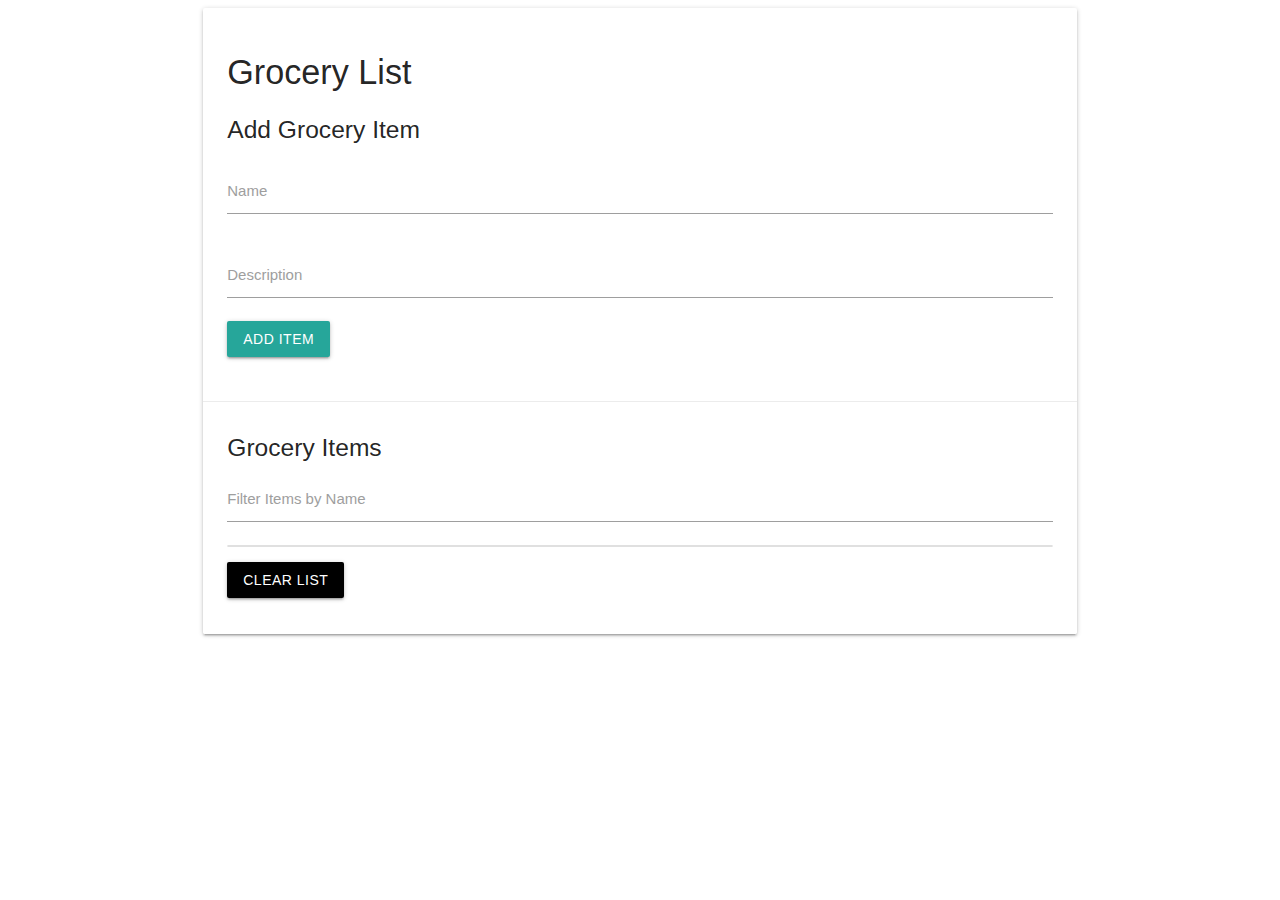
==== 3 - grocery list app/index.html @ 0ec6ff6a "dom manipulation added" ====
<!DOCTYPE html>
<html lang="en">
  <head>
    <meta charset="UTF-8" />
    <meta http-equiv="X-UA-Compatible" content="IE=edge" />
    <meta name="viewport" content="width=device-width, initial-scale=1.0" />
    <title>Grocery List</title>
    <link
      href="https://maxcdn.bootstrapcdn.com/font-awesome/4.7.0/css/font-awesome.min.css"
      rel="stylesheet"
      integrity="sha384-wvfXpqpZZVQGK6TAh5PVlGOfQNHSoD2xbE+QkPxCAFlNEevoEH3Sl0sibVcOQVnN"
      crossorigin="anonymous"
    />
    <link
      rel="stylesheet"
      href="https://cdnjs.cloudflare.com/ajax/libs/materialize/1.0.0/css/materialize.min.css"
    />
  </head>
  <body>
    <div class="container">
      <div class="row">
        <div class="col s12">
          <div id="card" class="card">
            <div class="card-content">
              <h4>Grocery List</h4>
              <div class="row">
                <form id="grocery-item-form">
                  <h5
                    id="grocery-mode-title"
                    style="margin: 10px 0"
                    class="col s12"
                  >
                    Add Grocery Item
                  </h5>
                  <div class="input-field col s12">
                    <input
                      type="text"
                      name="grocery-item-name"
                      id="grocery-item-name"
                    />
                    <label for="grocery-item-name">Name</label>
                  </div>
                  <div class="input-field col s12">
                    <input
                      type="text"
                      name="grocery-item-description"
                      id="grocery-item-description"
                    />
                    <label for="grocery-item-description">Description</label>
                  </div>
                  <div class="col s12">
                    <input
                      id="add-item-btn"
                      type="submit"
                      value="Add Item"
                      class="btn"
                    />
                    <input
                      id="edit-btn"
                      type="button"
                      value="Edit Item"
                      class="btn light-blue darken-4"
                      style="visibility: hidden"
                    />
                    <input
                      id="cancel-btn"
                      type="button"
                      value="Cancel"
                      class="btn red darken-3"
                      style="visibility: hidden"
                    />
                  </div>
                </form>
              </div>
            </div>
            <div class="card-action">
              <div class="row">
                <div class="col s12">
                  <h5 id="grocery-title">Grocery Items</h5>
                  <div class="input-field">
                    <input type="text" name="filter" id="filter" />
                    <label for="filter">Filter Items by Name</label>
                  </div>
                  <ul class="item-list collection"></ul>
                  <a
                    href="https://www.google.com/"
                    id="clear-list-btn"
                    class="clear-list btn black"
                    >Clear List</a
                  >
                </div>
              </div>
            </div>
          </div>
        </div>
      </div>
    </div>
    <script defer src="index.js"></script>
    <script src="https://cdnjs.cloudflare.com/ajax/libs/materialize/1.0.0/js/materialize.min.js"></script>
  </body>
</html>
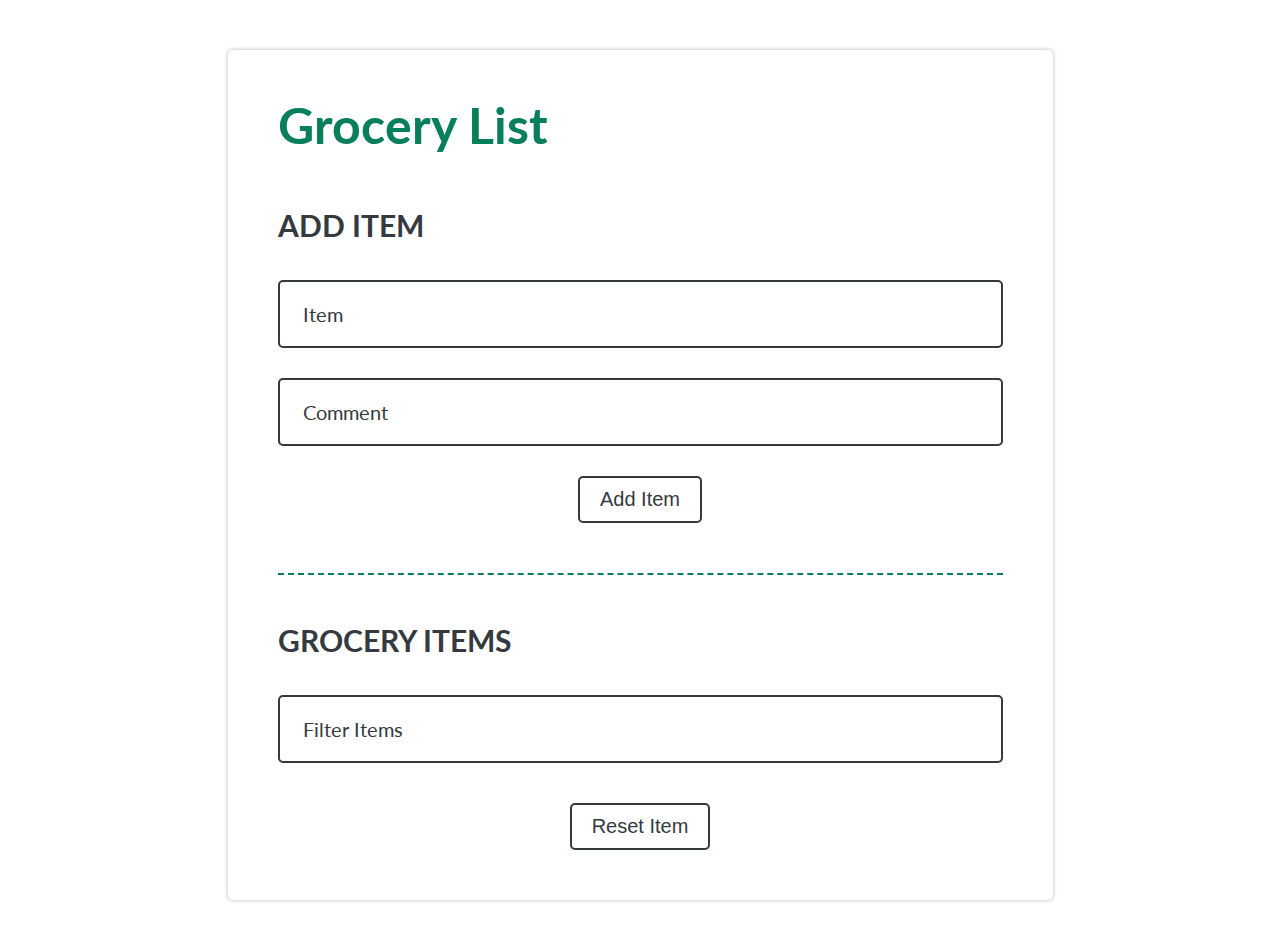
==== commit 14bff695: "Grocery List App and OOP added" ====
--- a/3 - grocery list app/index.html
+++ b/3 - grocery list app/index.html
@@ -4,98 +4,104 @@
     <meta charset="UTF-8" />
     <meta http-equiv="X-UA-Compatible" content="IE=edge" />
     <meta name="viewport" content="width=device-width, initial-scale=1.0" />
+    <link rel="preconnect" href="https://fonts.googleapis.com" />
+    <link rel="preconnect" href="https://fonts.gstatic.com" crossorigin />
+    <link
+      href="https://fonts.googleapis.com/css2?family=Lato:wght@400;700&display=swap"
+      rel="stylesheet"
+    />
     <title>Grocery List</title>
-    <link
-      href="https://maxcdn.bootstrapcdn.com/font-awesome/4.7.0/css/font-awesome.min.css"
-      rel="stylesheet"
-      integrity="sha384-wvfXpqpZZVQGK6TAh5PVlGOfQNHSoD2xbE+QkPxCAFlNEevoEH3Sl0sibVcOQVnN"
-      crossorigin="anonymous"
-    />
-    <link
-      rel="stylesheet"
-      href="https://cdnjs.cloudflare.com/ajax/libs/materialize/1.0.0/css/materialize.min.css"
-    />
+    <link rel="stylesheet" href="style.css" />
   </head>
   <body>
-    <div class="container">
-      <div class="row">
-        <div class="col s12">
-          <div id="card" class="card">
-            <div class="card-content">
-              <h4>Grocery List</h4>
-              <div class="row">
-                <form id="grocery-item-form">
-                  <h5
-                    id="grocery-mode-title"
-                    style="margin: 10px 0"
-                    class="col s12"
-                  >
-                    Add Grocery Item
-                  </h5>
-                  <div class="input-field col s12">
-                    <input
-                      type="text"
-                      name="grocery-item-name"
-                      id="grocery-item-name"
-                    />
-                    <label for="grocery-item-name">Name</label>
-                  </div>
-                  <div class="input-field col s12">
-                    <input
-                      type="text"
-                      name="grocery-item-description"
-                      id="grocery-item-description"
-                    />
-                    <label for="grocery-item-description">Description</label>
-                  </div>
-                  <div class="col s12">
-                    <input
-                      id="add-item-btn"
-                      type="submit"
-                      value="Add Item"
-                      class="btn"
-                    />
-                    <input
-                      id="edit-btn"
-                      type="button"
-                      value="Edit Item"
-                      class="btn light-blue darken-4"
-                      style="visibility: hidden"
-                    />
-                    <input
-                      id="cancel-btn"
-                      type="button"
-                      value="Cancel"
-                      class="btn red darken-3"
-                      style="visibility: hidden"
-                    />
-                  </div>
-                </form>
-              </div>
-            </div>
-            <div class="card-action">
-              <div class="row">
-                <div class="col s12">
-                  <h5 id="grocery-title">Grocery Items</h5>
-                  <div class="input-field">
-                    <input type="text" name="filter" id="filter" />
-                    <label for="filter">Filter Items by Name</label>
-                  </div>
-                  <ul class="item-list collection"></ul>
-                  <a
-                    href="https://www.google.com/"
-                    id="clear-list-btn"
-                    class="clear-list btn black"
-                    >Clear List</a
-                  >
-                </div>
-              </div>
-            </div>
-          </div>
+    <section class="grocery-list">
+      <h1>Grocery List</h1>
+      <h2>ADD ITEM</h2>
+      <form class="form" action="">
+        <div class="text-box">
+          <input
+            id="item"
+            type="text"
+            class="text-box__input"
+            required="required"
+            autocomplete="off"
+          />
+          <span class="text-box__text">Item</span>
         </div>
+        <div class="text-box">
+          <input
+            id="comment"
+            type="text"
+            class="text-box__input"
+            required="required"
+            autocomplete="off"
+          />
+          <span class="text-box__text">Comment</span>
+        </div>
+        <div class="buttons">
+          <button type="submit" class="buttons__btn buttons__btn--add">
+            Add Item
+          </button>
+          <button type="button" class="buttons__btn buttons__btn--edit">
+            Edit Item
+          </button>
+          <button type="button" class="buttons__btn buttons__btn--cancel">
+            Cancel
+          </button>
+        </div>
+      </form>
+      <h2>GROCERY ITEMS</h2>
+      <div class="text-box">
+        <input
+          id="filter"
+          type="text"
+          class="text-box__input"
+          required="required"
+        />
+        <span class="text-box__text">Filter Items</span>
       </div>
-    </div>
-    <script defer src="index.js"></script>
-    <script src="https://cdnjs.cloudflare.com/ajax/libs/materialize/1.0.0/js/materialize.min.js"></script>
+      <ul class="grocery-items">
+        <!-- <li class="item">
+          <h3 class="item__name">Payong</h3>
+          <p class="item__comment">Para sa ulan</p>
+          <button class="btn btn--edit">
+            <svg
+              xmlns="http://www.w3.org/2000/svg"
+              fill="none"
+              viewBox="0 0 24 24"
+              stroke-width="1.5"
+              stroke="currentColor"
+              class="w-6 h-6 edit"
+            >
+              <path
+                stroke-linecap="round"
+                stroke-linejoin="round"
+                d="M16.862 4.487l1.687-1.688a1.875 1.875 0 112.652 2.652L10.582 16.07a4.5 4.5 0 01-1.897 1.13L6 18l.8-2.685a4.5 4.5 0 011.13-1.897l8.932-8.931zm0 0L19.5 7.125M18 14v4.75A2.25 2.25 0 0115.75 21H5.25A2.25 2.25 0 013 18.75V8.25A2.25 2.25 0 015.25 6H10"
+              />
+            </svg>
+          </button>
+          <button class="btn btn--remove">
+            <svg
+              xmlns="http://www.w3.org/2000/svg"
+              fill="none"
+              viewBox="0 0 24 24"
+              stroke-width="1.5"
+              stroke="currentColor"
+              class="w-6 h-6 remove"
+            >
+              <path
+                stroke-linecap="round"
+                stroke-linejoin="round"
+                d="M14.74 9l-.346 9m-4.788 0L9.26 9m9.968-3.21c.342.052.682.107 1.022.166m-1.022-.165L18.16 19.673a2.25 2.25 0 01-2.244 2.077H8.084a2.25 2.25 0 01-2.244-2.077L4.772 5.79m14.456 0a48.108 48.108 0 00-3.478-.397m-12 .562c.34-.059.68-.114 1.022-.165m0 0a48.11 48.11 0 013.478-.397m7.5 0v-.916c0-1.18-.91-2.164-2.09-2.201a51.964 51.964 0 00-3.32 0c-1.18.037-2.09 1.022-2.09 2.201v.916m7.5 0a48.667 48.667 0 00-7.5 0"
+              />
+            </svg>
+          </button>
+        </li> -->
+      </ul>
+      <div class="reset">
+        <button type="button" class="btn btn--reset">Reset Item</button>
+      </div>
+    </section>
+    <script src="app.js"></script>
   </body>
 </html>
--- a/3 - grocery list app/style.css
+++ b/3 - grocery list app/style.css
@@ -0,0 +1,193 @@
+*,
+*::after,
+*::before {
+  margin: 0;
+  padding: 0;
+  box-sizing: border-box;
+}
+
+html {
+  font-size: 62.5%;
+}
+
+body {
+  font-family: "Lato", sans-serif;
+  line-height: 1;
+  color: #343a40;
+}
+
+.grocery-list {
+  max-width: 82.5rem;
+  margin: 5rem auto;
+  padding: 5rem;
+  border-radius: 0.5rem;
+  box-shadow: 0rem 0rem 0.4rem rgba(0, 0, 0, 0.3);
+}
+.grocery-list h1 {
+  font-size: 5rem;
+  margin-bottom: 6rem;
+  color: #087f5b;
+}
+.grocery-list h2 {
+  font-size: 3rem;
+  margin-bottom: 4rem;
+}
+.grocery-list h3 {
+  font-size: 2.6rem;
+}
+.grocery-list .text-box {
+  position: relative;
+  font-size: 2rem;
+}
+.grocery-list .text-box__input {
+  width: 100%;
+  font-family: inherit;
+  font-size: inherit;
+  padding: 2rem;
+  border: 2px solid #343a40;
+  border-radius: 0.5rem;
+  outline: none;
+}
+.grocery-list .text-box__input:focus, .grocery-list .text-box__input:valid {
+  border: 2px solid #087f5b;
+}
+.grocery-list .text-box__input:focus ~ span, .grocery-list .text-box__input:valid ~ span {
+  top: 0;
+  background-color: #087f5b;
+  color: #fff;
+  border-radius: 0.5rem;
+  font-size: 1.6rem;
+}
+.grocery-list .text-box__text {
+  position: absolute;
+  top: 50%;
+  left: 0;
+  transform: translate(1.5rem, -50%);
+  background-color: #fff;
+  padding: 1rem;
+  pointer-events: none;
+  transition: 0.2s;
+}
+.grocery-list .form {
+  display: flex;
+  flex-direction: column;
+  gap: 3rem;
+  padding-bottom: 5rem;
+  margin-bottom: 5rem;
+  border-bottom: 0.2rem dashed #087f5b;
+}
+.grocery-list .form .buttons {
+  display: flex;
+  justify-content: center;
+  gap: 2rem;
+}
+.grocery-list .form .buttons__btn {
+  cursor: pointer;
+  font-size: 2rem;
+  padding: 1rem 2rem;
+  border: 2px solid #343a40;
+  border-radius: 0.5rem;
+  background-color: #fff;
+  color: #343a40;
+  outline: none;
+  transition: 0.2s;
+}
+.grocery-list .form .buttons__btn--add:hover, .grocery-list .form .buttons__btn--add:focus {
+  border: 2px solid #087f5b;
+  background-color: #087f5b;
+  color: #fff;
+}
+.grocery-list .form .buttons__btn--edit {
+  display: none;
+}
+.grocery-list .form .buttons__btn--edit:hover, .grocery-list .form .buttons__btn--edit:focus {
+  border: 2px solid #087f5b;
+  background-color: #087f5b;
+  color: #fff;
+}
+.grocery-list .form .buttons__btn--cancel {
+  display: none;
+}
+.grocery-list .form .buttons__btn--cancel:hover, .grocery-list .form .buttons__btn--cancel:focus {
+  border: 2px solid #f03e3e;
+  background-color: #f03e3e;
+  color: #fff;
+}
+.grocery-list .grocery-items {
+  display: flex;
+  flex-direction: column;
+  gap: 3rem;
+}
+.grocery-list .grocery-items .item:first-child {
+  margin-top: 4rem;
+}
+.grocery-list .grocery-items .item {
+  display: grid;
+  grid-template-columns: 1fr repeat(2, auto);
+  grid-template-rows: repeat(2, auto);
+  -moz-column-gap: 2rem;
+       column-gap: 2rem;
+  row-gap: 1rem;
+  align-items: center;
+  border-radius: 0.5rem;
+  box-shadow: 0rem 0rem 0.4rem rgba(0, 0, 0, 0.3);
+  padding: 3rem 2rem;
+}
+.grocery-list .grocery-items .item__name {
+  grid-column: 1/2;
+  grid-row: 1/2;
+}
+.grocery-list .grocery-items .item__comment {
+  grid-column: 1/2;
+  grid-row: 2/3;
+  font-size: 1.8rem;
+}
+.grocery-list .grocery-items .item .btn {
+  cursor: pointer;
+  width: 4rem;
+  border: none;
+  background-color: inherit;
+  outline: none;
+}
+.grocery-list .grocery-items .item .btn--edit {
+  grid-column: 2/3;
+  grid-row: 1/-1;
+}
+.grocery-list .grocery-items .item .btn--edit:focus .edit {
+  stroke: #087f5b;
+}
+.grocery-list .grocery-items .item .btn--edit .edit:hover {
+  stroke: #087f5b;
+}
+.grocery-list .grocery-items .item .btn--remove {
+  cursor: pointer;
+  grid-column: 3/4;
+  grid-row: 1/-1;
+}
+.grocery-list .grocery-items .item .btn--remove:focus .remove {
+  stroke: #f03e3e;
+}
+.grocery-list .grocery-items .item .btn--remove .remove:hover {
+  stroke: #f03e3e;
+}
+.grocery-list .reset {
+  margin-top: 4rem;
+  display: flex;
+  justify-content: center;
+}
+.grocery-list .reset .btn {
+  cursor: pointer;
+  font-size: 2rem;
+  padding: 1rem 2rem;
+  border: 2px solid #343a40;
+  border-radius: 0.5rem;
+  background-color: #fff;
+  color: #343a40;
+  outline: none;
+  transition: 0.2s;
+}
+.grocery-list .reset .btn--reset:hover, .grocery-list .reset .btn--reset:focus {
+  border: 2px solid #343a40;
+  background-color: #343a40;
+  color: #fff;
+}/*# sourceMappingURL=style.css.map */